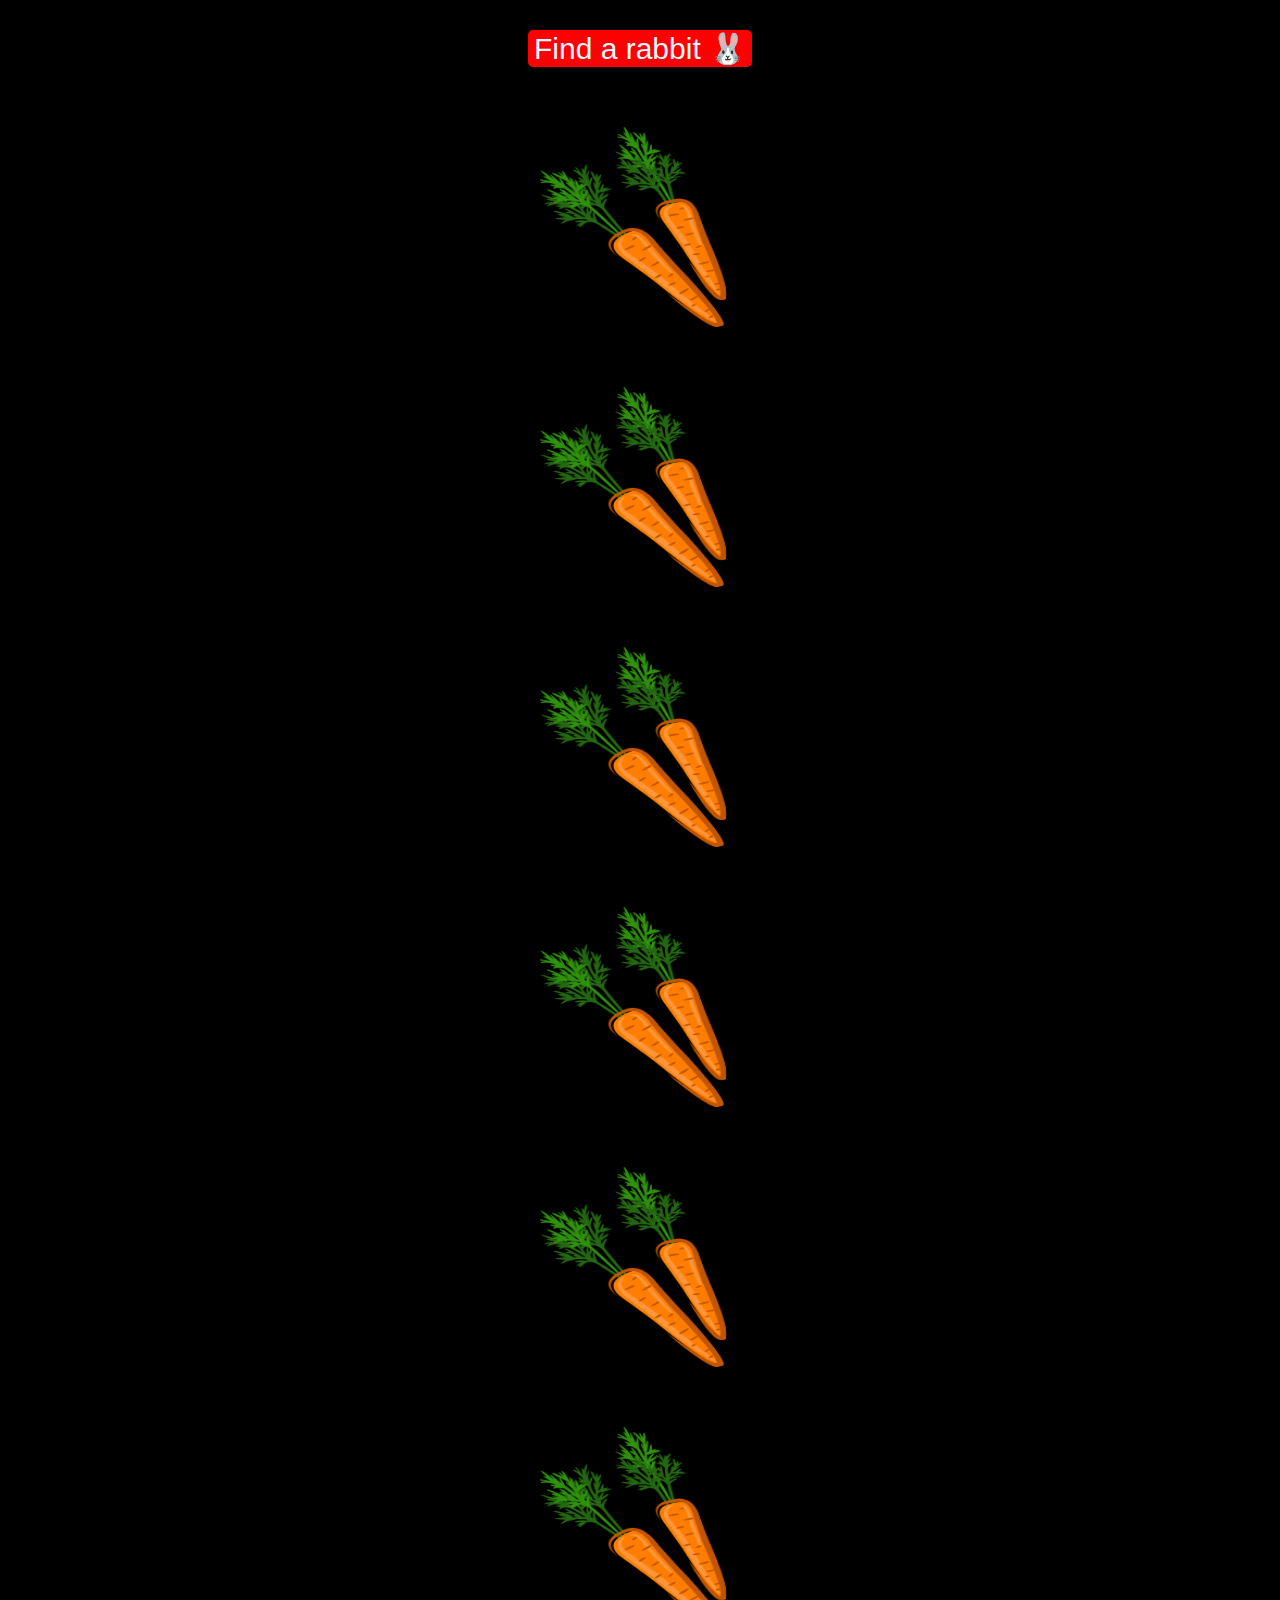
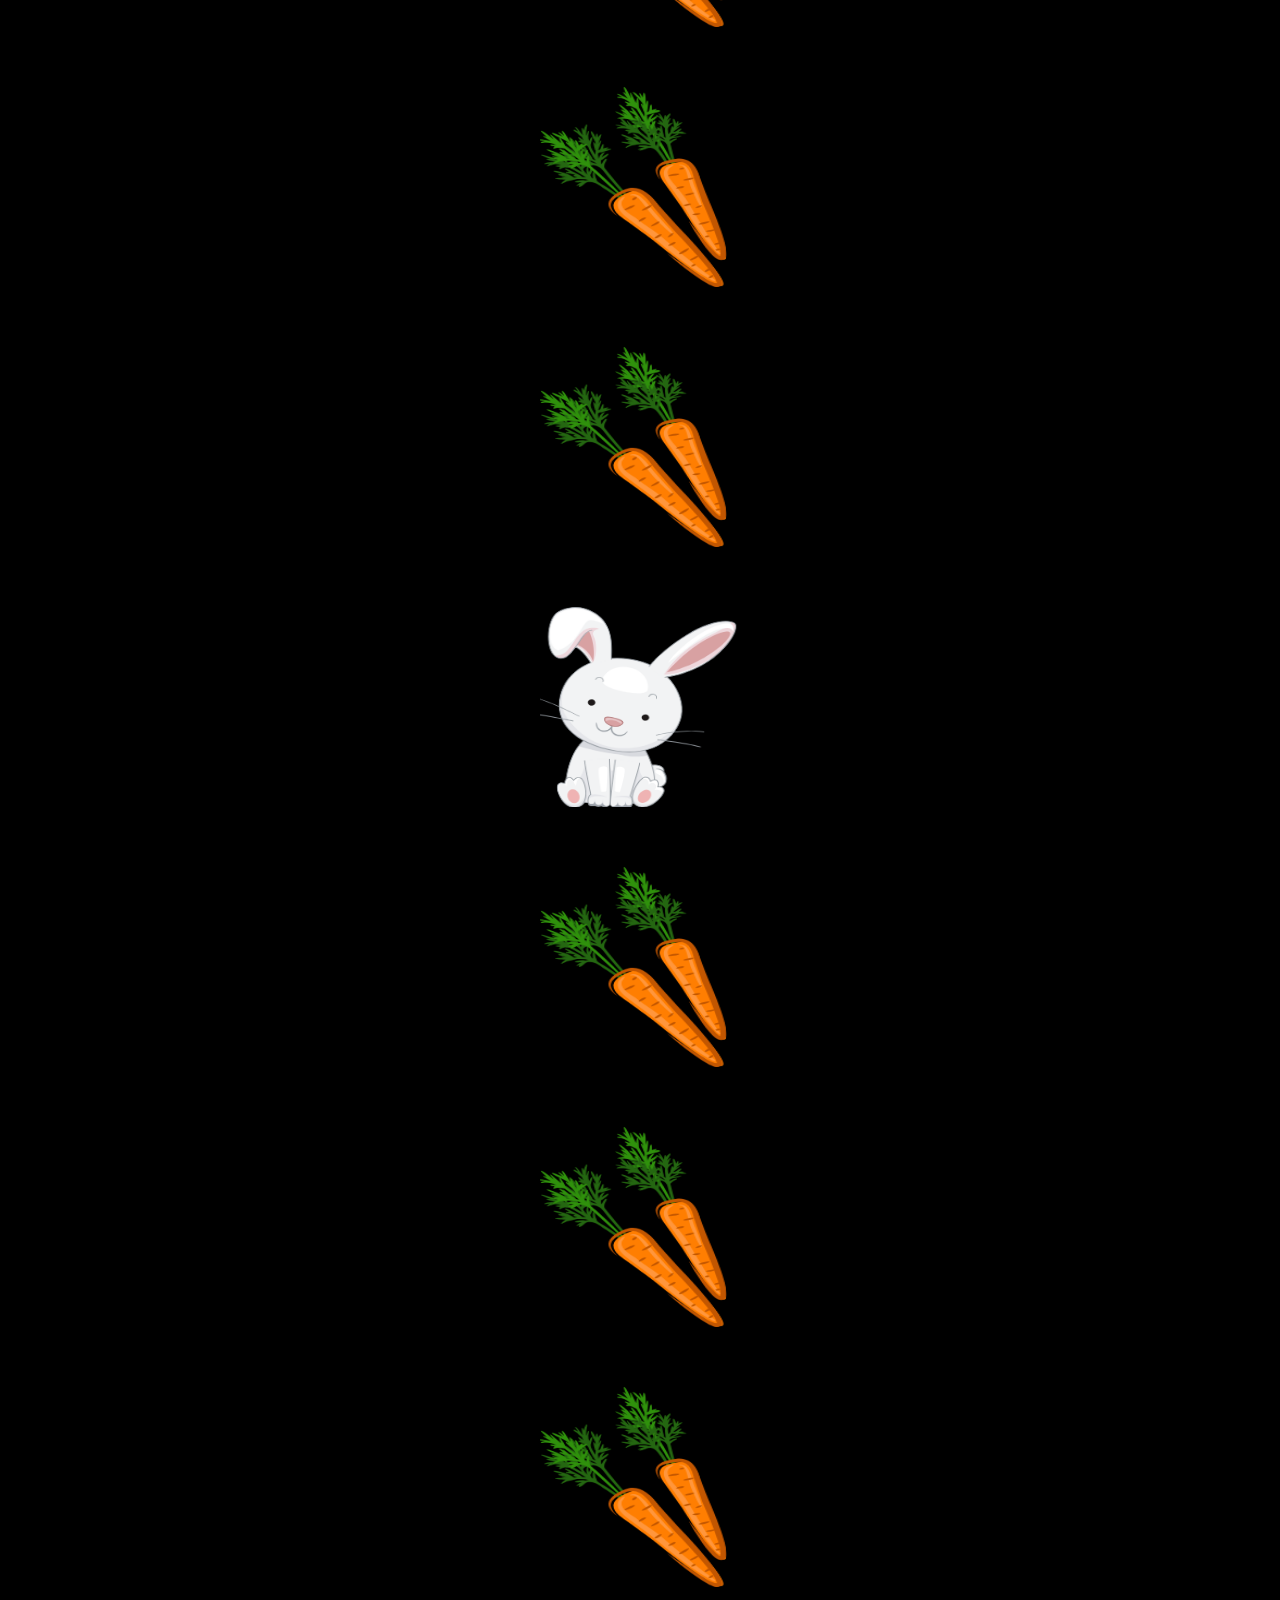
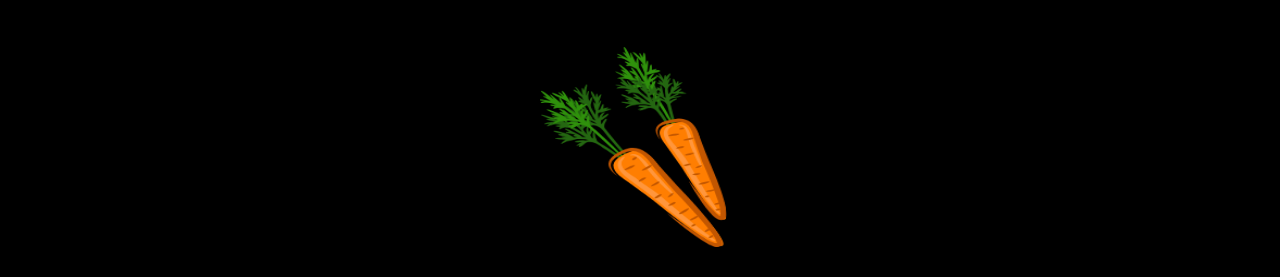
==== index.html @ ce983156 "feat: 토끼찾기 과제 완료/ docs: readme 작성" ====
<!DOCTYPE html>
<html lang="en">
  <head>
    <meta charset="UTF-8" />
    <meta name="viewport" content="width=device-width, initial-scale=1.0" />
    <title>find-rabbits</title>
    <style>
      body {
        display: flex;
        flex-direction: column;
        justify-content: center;
        text-align: center;
        margin: 0;
        background-color: black;
      }
      img {
        width: 200px;
        height: 200px;
        margin: 30px auto;
      }
      button {
        max-width: 300px;
        margin: 30px auto;
        background-color: red;
        color: aliceblue;
        border: none;
        border-radius: 5px;
        font-size: 1.875rem;
        cursor: pointer;
      }
    </style>
  </head>
  <body>
    <button class="btn">Find a rabbit 🐰</button>
    <img src="./carrot.png" alt="carrot_img" class="carrot" />
    <img src="./carrot.png" alt="carrot_img" class="carrot" />
    <img src="./carrot.png" alt="carrot_img" class="carrot" />
    <img src="./carrot.png" alt="carrot_img" class="carrot" />
    <img src="./carrot.png" alt="carrot_img" class="carrot" />
    <img src="./carrot.png" alt="carrot_img" class="carrot" />
    <img src="./carrot.png" alt="carrot_img" class="carrot" />
    <img src="./carrot.png" alt="carrot_img" class="carrot" />
    <img src="./rabbit.png" alt="rabbit_img" class="rabbit" />
    <img src="./carrot.png" alt="carrot_img" class="carrot" />
    <img src="./carrot.png" alt="carrot_img" class="carrot" />
    <img src="./carrot.png" alt="carrot_img" class="carrot" />
    <img src="./carrot.png" alt="carrot_img" class="carrot" />

    <script>
      const rabbit = document.querySelector(".rabbit");
      document.querySelector(".btn").addEventListener("click", () => {
        rabbit.scrollIntoView({ behavior: "smooth", block: "center" });
      });
    </script>
  </body>
</html>
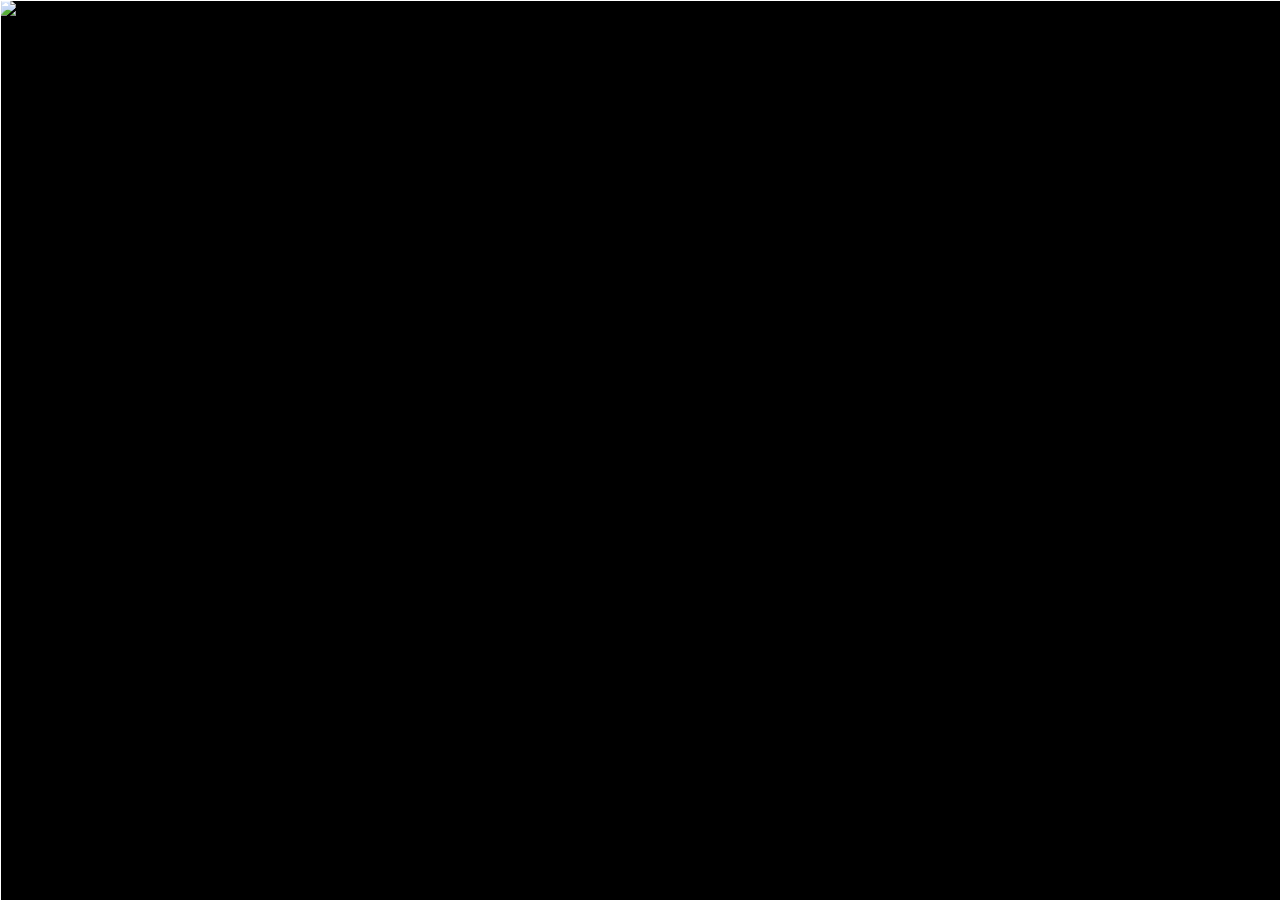
==== commit 491aca9c: "fix: translate 적용으로 성능개선, docs: 성능개선내용 작성" ====
--- a/index.html
+++ b/index.html
@@ -3,53 +3,63 @@
   <head>
     <meta charset="UTF-8" />
     <meta name="viewport" content="width=device-width, initial-scale=1.0" />
-    <title>find-rabbits</title>
+    <title>Document</title>
     <style>
       body {
-        display: flex;
-        flex-direction: column;
-        justify-content: center;
-        text-align: center;
+        background-color: black;
+        overflow: hidden;
         margin: 0;
-        background-color: black;
+        padding: 0;
       }
-      img {
-        width: 200px;
-        height: 200px;
-        margin: 30px auto;
+      .x_line {
+        position: absolute;
+        width: 100vw;
+        height: 0.0625rem;
+        background-color: white;
       }
-      button {
-        max-width: 300px;
-        margin: 30px auto;
-        background-color: red;
-        color: aliceblue;
-        border: none;
-        border-radius: 5px;
-        font-size: 1.875rem;
-        cursor: pointer;
+      .y_line {
+        position: absolute;
+        width: 0.0625rem;
+        height: 100vh;
+        background-color: white;
+      }
+      .target {
+        position: absolute;
+      }
+      .num {
+        color: white;
+        font-size: 3.125rem;
+        position: absolute;
+        margin-left: 1.875rem;
       }
     </style>
   </head>
   <body>
-    <button class="btn">Find a rabbit 🐰</button>
-    <img src="./carrot.png" alt="carrot_img" class="carrot" />
-    <img src="./carrot.png" alt="carrot_img" class="carrot" />
-    <img src="./carrot.png" alt="carrot_img" class="carrot" />
-    <img src="./carrot.png" alt="carrot_img" class="carrot" />
-    <img src="./carrot.png" alt="carrot_img" class="carrot" />
-    <img src="./carrot.png" alt="carrot_img" class="carrot" />
-    <img src="./carrot.png" alt="carrot_img" class="carrot" />
-    <img src="./carrot.png" alt="carrot_img" class="carrot" />
-    <img src="./rabbit.png" alt="rabbit_img" class="rabbit" />
-    <img src="./carrot.png" alt="carrot_img" class="carrot" />
-    <img src="./carrot.png" alt="carrot_img" class="carrot" />
-    <img src="./carrot.png" alt="carrot_img" class="carrot" />
-    <img src="./carrot.png" alt="carrot_img" class="carrot" />
+    <img src="./target.png" alt="target_img" class="target" />
+    <div class="y_line"></div>
+    <div class="x_line"></div>
+    <div class="num"></div>
+    <script>
+      const target_img = document.querySelector(".target");
+      const target_img_width = target_img.offsetWidth;
+      const target_img_height = target_img.offsetHeight;
+      const x_line = document.querySelector(".x_line");
+      const y_line = document.querySelector(".y_line");
+      const num = document.querySelector(".num");
 
-    <script>
-      const rabbit = document.querySelector(".rabbit");
-      document.querySelector(".btn").addEventListener("click", () => {
-        rabbit.scrollIntoView({ behavior: "smooth", block: "center" });
+      document.addEventListener("mousemove", (e) => {
+        const mouseX = e.clientX;
+        const mouseY = e.clientY;
+
+        target_img.style.transform = `translate(${
+          mouseX - target_img_width / 2
+        }px,${mouseY - target_img_height / 2}px)`;
+
+        num.style.transform = `translate(${mouseX}px,${mouseY}px)`;
+        num.innerHTML = `(${mouseX}, ${mouseY})`;
+
+        x_line.style.transform = `translateY(${mouseY}px)`;
+        y_line.style.transform = `translateX(${mouseX}px)`;
       });
     </script>
   </body>
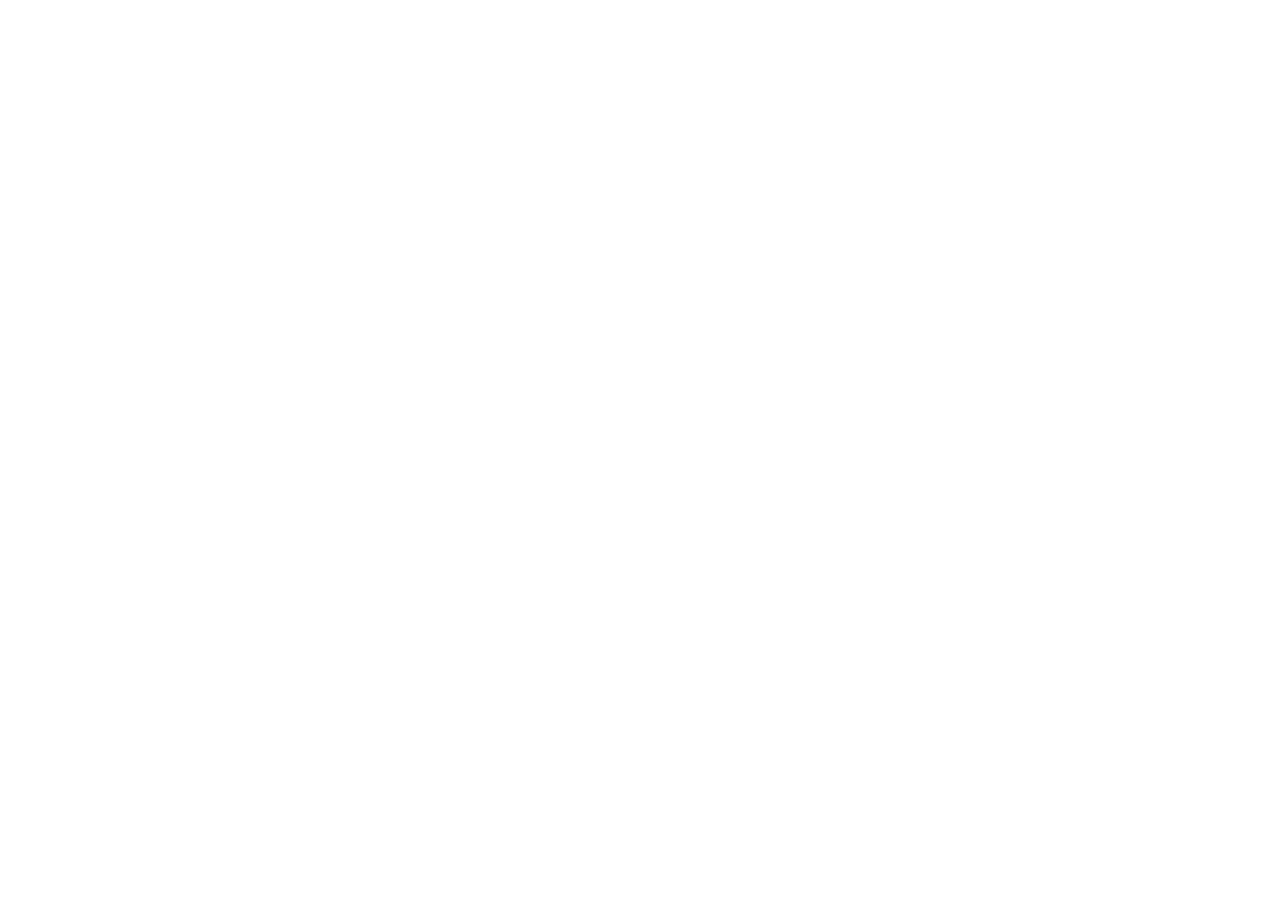
==== commit 34e1c6bd: "init: 쇼핑리스트 만들기 초기화" ====
--- a/index.html
+++ b/index.html
@@ -3,64 +3,10 @@
   <head>
     <meta charset="UTF-8" />
     <meta name="viewport" content="width=device-width, initial-scale=1.0" />
-    <title>Document</title>
-    <style>
-      body {
-        background-color: black;
-        overflow: hidden;
-        margin: 0;
-        padding: 0;
-      }
-      .x_line {
-        position: absolute;
-        width: 100vw;
-        height: 0.0625rem;
-        background-color: white;
-      }
-      .y_line {
-        position: absolute;
-        width: 0.0625rem;
-        height: 100vh;
-        background-color: white;
-      }
-      .target {
-        position: absolute;
-      }
-      .num {
-        color: white;
-        font-size: 3.125rem;
-        position: absolute;
-        margin-left: 1.875rem;
-      }
-    </style>
+    <title>shopping list</title>
+    <link rel="stylesheet" href="./index.css" />
   </head>
   <body>
-    <img src="./target.png" alt="target_img" class="target" />
-    <div class="y_line"></div>
-    <div class="x_line"></div>
-    <div class="num"></div>
-    <script>
-      const target_img = document.querySelector(".target");
-      const target_img_width = target_img.offsetWidth;
-      const target_img_height = target_img.offsetHeight;
-      const x_line = document.querySelector(".x_line");
-      const y_line = document.querySelector(".y_line");
-      const num = document.querySelector(".num");
-
-      document.addEventListener("mousemove", (e) => {
-        const mouseX = e.clientX;
-        const mouseY = e.clientY;
-
-        target_img.style.transform = `translate(${
-          mouseX - target_img_width / 2
-        }px,${mouseY - target_img_height / 2}px)`;
-
-        num.style.transform = `translate(${mouseX}px,${mouseY}px)`;
-        num.innerHTML = `(${mouseX}, ${mouseY})`;
-
-        x_line.style.transform = `translateY(${mouseY}px)`;
-        y_line.style.transform = `translateX(${mouseX}px)`;
-      });
-    </script>
+    <script src="./index.js"></script>
   </body>
 </html>
--- a/index.css
+++ b/index.css
@@ -0,0 +1,14 @@
+div {
+  background-color: purple;
+  color: white;
+  padding: 0.625rem;
+}
+
+.p_tag_containner {
+  display: flex;
+}
+
+p {
+  font-size: 1.875rem;
+  font-weight: bolder;
+}
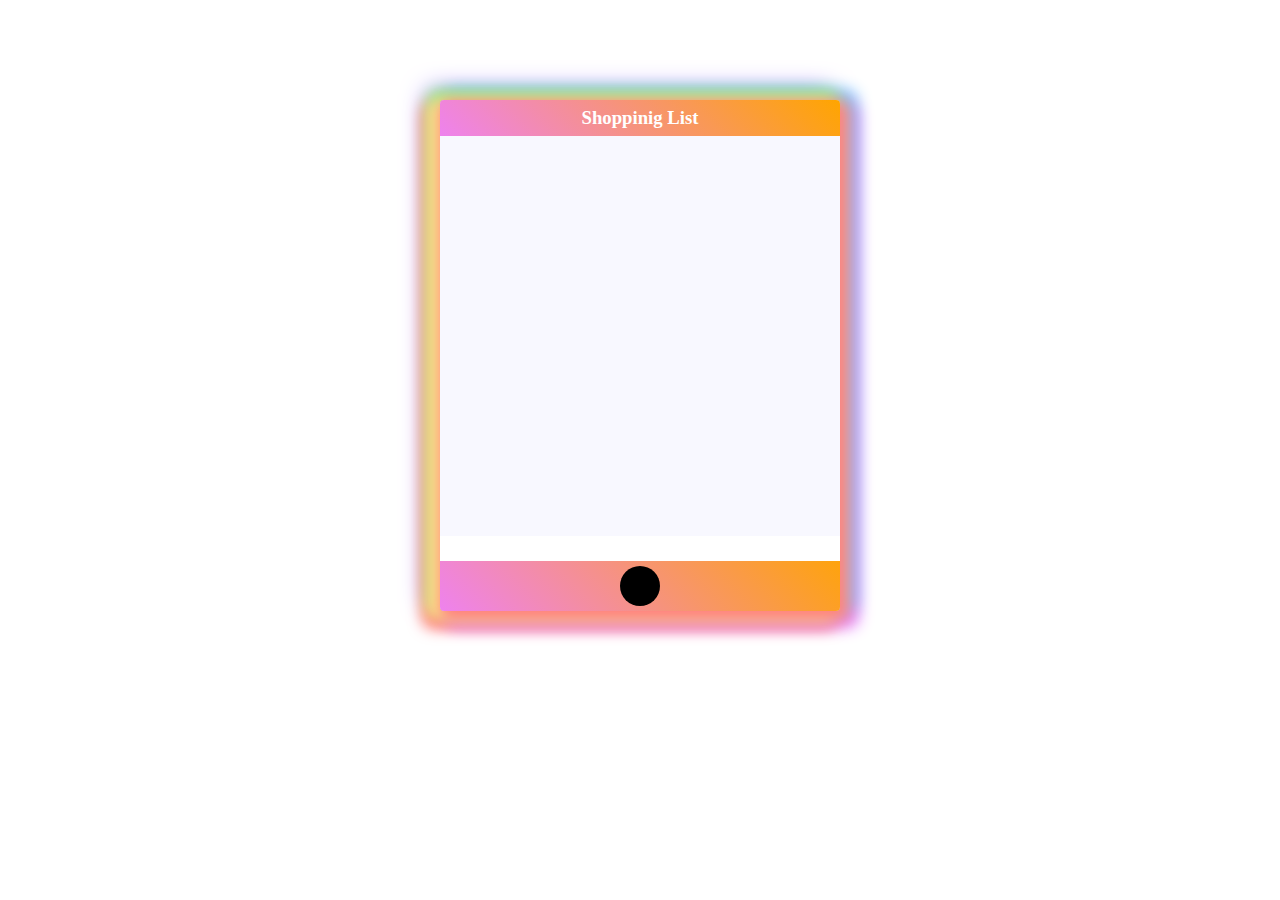
==== commit be54463d: "feat: 쇼핑리스트 과제 완료" ====
--- a/index.html
+++ b/index.html
@@ -5,8 +5,32 @@
     <meta name="viewport" content="width=device-width, initial-scale=1.0" />
     <title>shopping list</title>
     <link rel="stylesheet" href="./index.css" />
+    <link
+      rel="stylesheet"
+      href="https://cdnjs.cloudflare.com/ajax/libs/font-awesome/6.4.0/css/all.min.css"
+      integrity="sha512-iecdLmaskl7CVkqkXNQ/ZH/XLlvWZOJyj7Yy7tcenmpD1ypASozpmT/E0iPtmFIB46ZmdtAc9eNBvH0H/ZpiBw=="
+      crossorigin="anonymous"
+      referrerpolicy="no-referrer"
+    />
   </head>
   <body>
+    <div class="containner">
+      <header class="header">
+        <h3>Shoppinig List</h3>
+      </header>
+      <div class="list">
+        <!-- <div class="shopping_item_box">
+          <span class="item_text">이거지</span>
+          <button class="delete_btn">
+            <i class="fa-solid fa-trash-can"></i>
+          </button>
+        </div> -->
+      </div>
+      <footer class="footer">
+        <input type="text" class="add_list_input" />
+        <button class="add_btn"><i class="fa-solid fa-plus"></i></button>
+      </footer>
+    </div>
     <script src="./index.js"></script>
   </body>
 </html>
--- a/index.css
+++ b/index.css
@@ -1,14 +1,93 @@
-div {
-  background-color: purple;
-  color: white;
-  padding: 0.625rem;
+body {
+  margin: 0;
+  padding: 0;
 }
 
-.p_tag_containner {
-  display: flex;
+* {
+  box-sizing: border-box;
 }
 
-p {
-  font-size: 1.875rem;
+.containner {
+  display: flex;
+  flex-direction: column;
+  align-items: center;
+  -webkit-box-shadow: 5px 5px 15px 5px #ff8080, -9px 5px 15px 5px #ffe488,
+    -7px -5px 15px 5px #8cff85, 12px -5px 15px 5px #80c7ff,
+    12px 10px 15px 7px #e488ff, -10px 10px 15px 7px #ff616b,
+    -10px -7px 27px 1px #8e5cff, 5px 5px 15px 5px rgba(0, 0, 0, 0);
+  box-shadow: 5px 5px 15px 5px #ff8080, -9px 5px 15px 5px #ffe488,
+    -7px -5px 15px 5px #8cff85, 12px -5px 15px 5px #80c7ff,
+    12px 10px 15px 7px #e488ff, -10px 10px 15px 7px #ff616b,
+    -10px -7px 27px 1px #8e5cff, 5px 5px 15px 5px rgba(0, 0, 0, 0);
+  border: none;
+  border-radius: 4px;
+  max-width: 400px;
+  margin: 100px auto;
+  overflow: hidden;
+}
+
+.header {
+  background: linear-gradient(45deg, Violet, Orange);
+  width: 100%;
+  text-align: center;
+}
+
+h3 {
+  margin: 7px;
+  color: white;
+}
+
+.list {
+  height: 400px;
+  width: 100%;
+  background-color: ghostwhite;
+  overflow-y: auto;
+}
+
+.footer {
+  display: flex;
+  flex-direction: column;
+  width: 100%;
+  background: linear-gradient(45deg, Violet, Orange);
+  align-items: center;
+}
+
+.add_list_input {
+  border: none;
+  width: 100%;
+  padding: 5px 10px;
+}
+.add_btn {
+  background-color: black;
+  border: none;
+  cursor: pointer;
+  color: white;
+  font-size: 30px;
+  width: 40px;
+  height: 40px;
+  border-radius: 100%;
+  margin: 5px 0;
+  display: flex;
+  justify-content: center;
+  align-items: center;
+}
+
+.shopping_item_box {
+  display: flex;
+  justify-content: space-between;
+  padding: 10px 15px;
+}
+
+.item_text {
   font-weight: bolder;
 }
+
+.delete_btn {
+  border: none;
+  background-color: transparent;
+  cursor: pointer;
+}
+.delete_btn:hover {
+  transform: rotate(20deg) scale(1.5);
+  transition: 0.3s;
+}
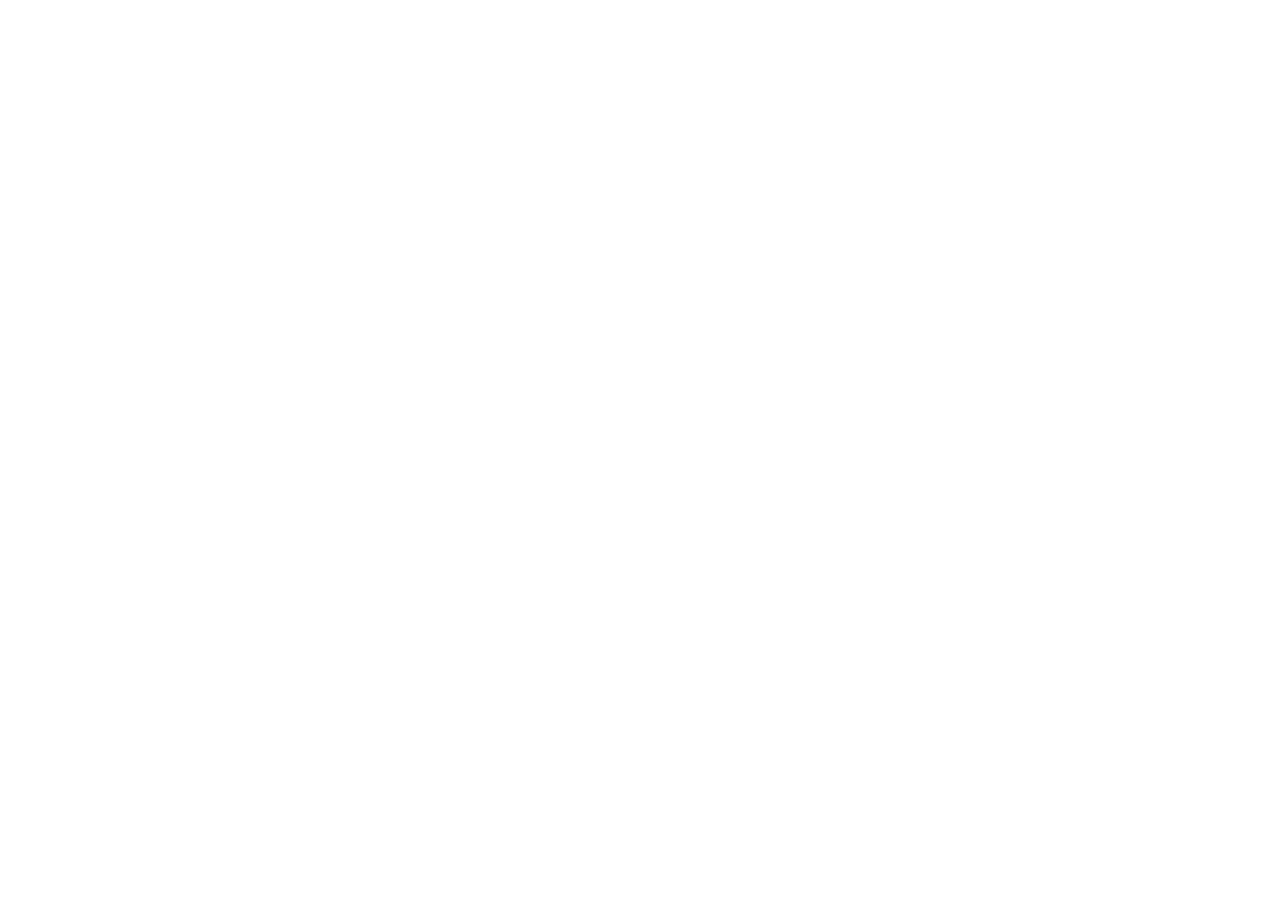
==== commit 002621cb: "init: game 프로젝트 시작" ====
--- a/index.html
+++ b/index.html
@@ -3,7 +3,7 @@
   <head>
     <meta charset="UTF-8" />
     <meta name="viewport" content="width=device-width, initial-scale=1.0" />
-    <title>shopping list</title>
+    <title>game</title>
     <link rel="stylesheet" href="./index.css" />
     <link
       rel="stylesheet"
@@ -14,23 +14,6 @@
     />
   </head>
   <body>
-    <div class="containner">
-      <header class="header">
-        <h3>Shoppinig List</h3>
-      </header>
-      <div class="list">
-        <!-- <div class="shopping_item_box">
-          <span class="item_text">이거지</span>
-          <button class="delete_btn">
-            <i class="fa-solid fa-trash-can"></i>
-          </button>
-        </div> -->
-      </div>
-      <footer class="footer">
-        <input type="text" class="add_list_input" />
-        <button class="add_btn"><i class="fa-solid fa-plus"></i></button>
-      </footer>
-    </div>
     <script src="./index.js"></script>
   </body>
 </html>
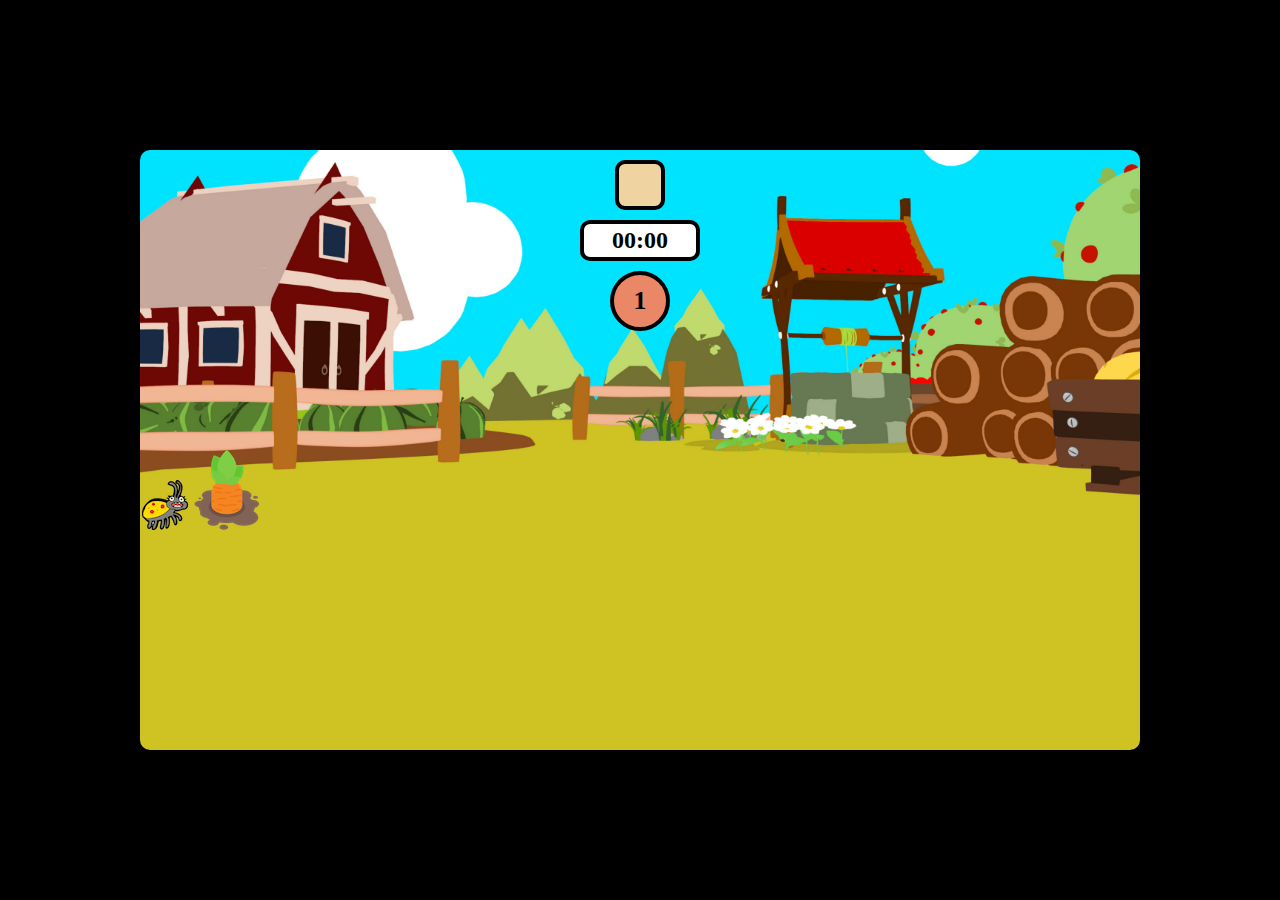
==== commit 4b31d15a: "feat: 마크업 & 스타일링 작업중" ====
--- a/index.html
+++ b/index.html
@@ -14,6 +14,23 @@
     />
   </head>
   <body>
+    <div class="containner">
+      <div class="top_containner">
+        <button class="stop_box">
+          <i class="fa-solid fa-stop"></i>
+        </button>
+        <div class="time_box">
+          <span class="timer">00:00</span>
+        </div>
+        <div class="counter_box">
+          <span class="counter"> 1 </span>
+        </div>
+      </div>
+      <div class="bug_containner">
+        <img src="./img/bug.png" alt="bug_image" />
+        <img src="./img/carrot.png" alt="carrot_image" />
+      </div>
+    </div>
     <script src="./index.js"></script>
   </body>
 </html>
--- a/index.css
+++ b/index.css
@@ -0,0 +1,82 @@
+* {
+  box-sizing: border-box;
+}
+button {
+  cursor: pointer;
+}
+
+body {
+  margin: 0;
+  padding: 0;
+  height: 100vh;
+  display: flex;
+  align-items: center;
+  background-color: black;
+}
+
+.containner {
+  display: flex;
+  flex-direction: column;
+  margin: auto;
+  background-image: url(/img/background.png);
+  width: 1000px;
+  height: 600px;
+  background-position: center;
+  background-repeat: no-repeat;
+  background-size: cover;
+  border-radius: 10px;
+  overflow: hidden;
+}
+
+.top_containner {
+  display: flex;
+  flex-direction: column;
+  align-items: center;
+  margin: 0 auto;
+  height: 50%;
+}
+.stop_box {
+  background-color: #efd4a2;
+  width: 50px;
+  height: 50px;
+  border-radius: 10px;
+  display: flex;
+  align-items: center;
+  justify-content: center;
+  font-size: 26px;
+  border: 4px solid black;
+  margin: 10px 0;
+}
+
+.time_box {
+  width: 120px;
+  background-color: white;
+  border: 4px solid black;
+  border-radius: 10px;
+  display: flex;
+  justify-content: center;
+  align-items: center;
+  font-size: 24px;
+  padding: 3px;
+  font-weight: bolder;
+}
+
+.counter_box {
+  margin-top: 10px;
+  width: 60px;
+  height: 60px;
+  background-color: #ea8767;
+  border: 4px solid black;
+  border-radius: 50%;
+  display: flex;
+  align-items: center;
+  justify-content: center;
+  font-size: 26px;
+  font-weight: bolder;
+}
+
+.bug_containner {
+  /* background-color: red; */
+  height: 50%;
+  position: relative;
+}
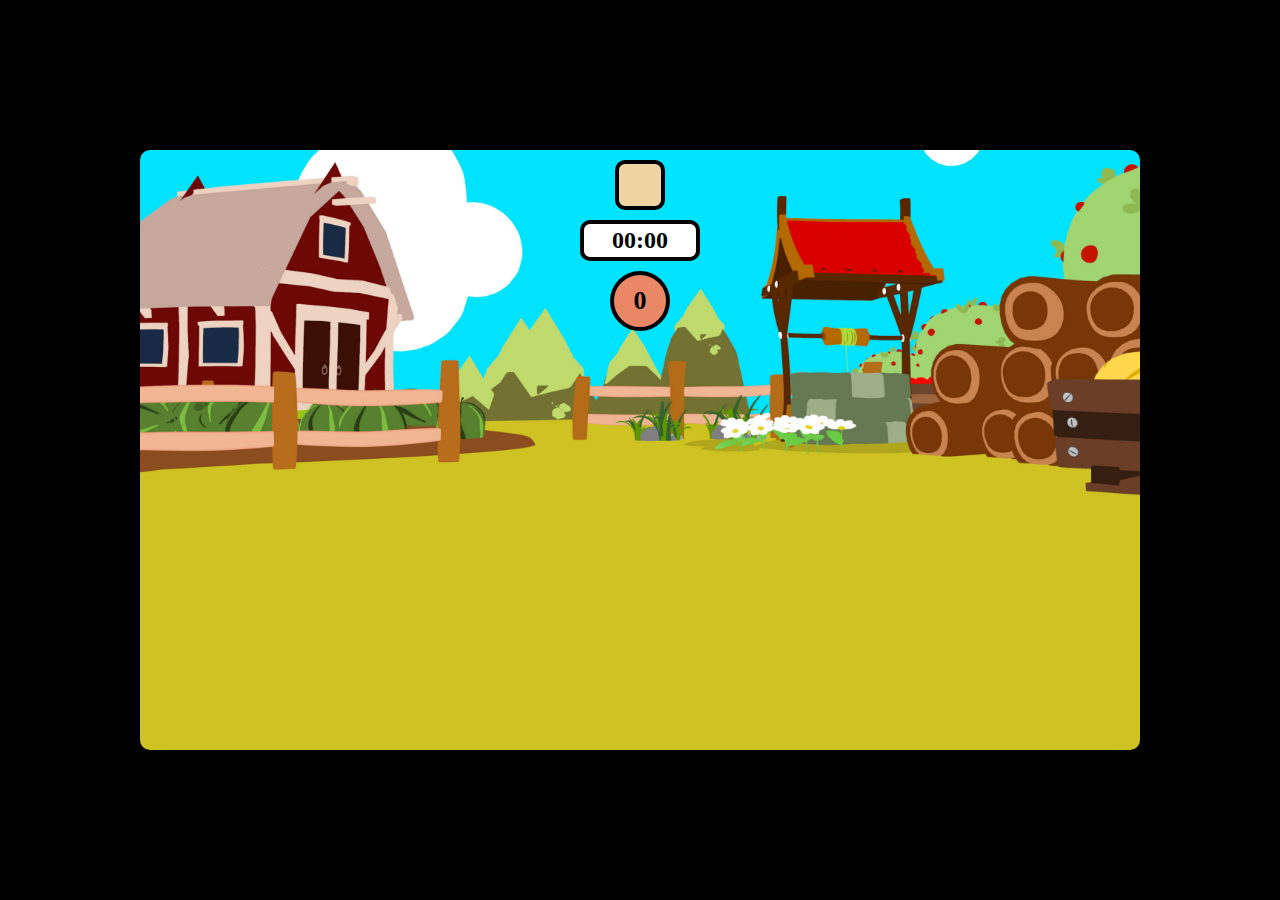
==== commit 31592058: "feat: 게임완성" ====
--- a/index.html
+++ b/index.html
@@ -16,20 +16,17 @@
   <body>
     <div class="containner">
       <div class="top_containner">
-        <button class="stop_box">
-          <i class="fa-solid fa-stop"></i>
+        <button class="btn play_stop_btn">
+          <i class="fa-solid fa-play"></i>
         </button>
         <div class="time_box">
           <span class="timer">00:00</span>
         </div>
         <div class="counter_box">
-          <span class="counter"> 1 </span>
+          <span class="counter"> 0 </span>
         </div>
       </div>
-      <div class="bug_containner">
-        <img src="./img/bug.png" alt="bug_image" />
-        <img src="./img/carrot.png" alt="carrot_image" />
-      </div>
+      <div class="main_containner"></div>
     </div>
     <script src="./index.js"></script>
   </body>
--- a/index.css
+++ b/index.css
@@ -35,7 +35,7 @@
   margin: 0 auto;
   height: 50%;
 }
-.stop_box {
+.btn {
   background-color: #efd4a2;
   width: 50px;
   height: 50px;
@@ -75,8 +75,45 @@
   font-weight: bolder;
 }
 
-.bug_containner {
-  /* background-color: red; */
+.main_containner {
   height: 50%;
   position: relative;
+  display: flex;
+  align-items: center;
+  justify-content: center;
+  /* background-color: blue; */
 }
+
+.modal_containner {
+  z-index: 2;
+  position: fixed;
+  border-radius: 10px;
+  background-color: black;
+  width: 400px;
+  background-color: rgba(0, 0, 0, 0.5);
+  display: flex;
+  flex-direction: column;
+  align-items: center;
+  padding: 10px 10px;
+}
+
+.bug_containner {
+  width: 100%;
+  height: 100%;
+  position: relative;
+}
+.result_text {
+  color: white;
+  font-size: 36px;
+}
+
+.bug_img {
+  position: absolute;
+  z-index: 1;
+  cursor: pointer;
+}
+
+.carrot_img {
+  position: absolute;
+  cursor: pointer;
+}
